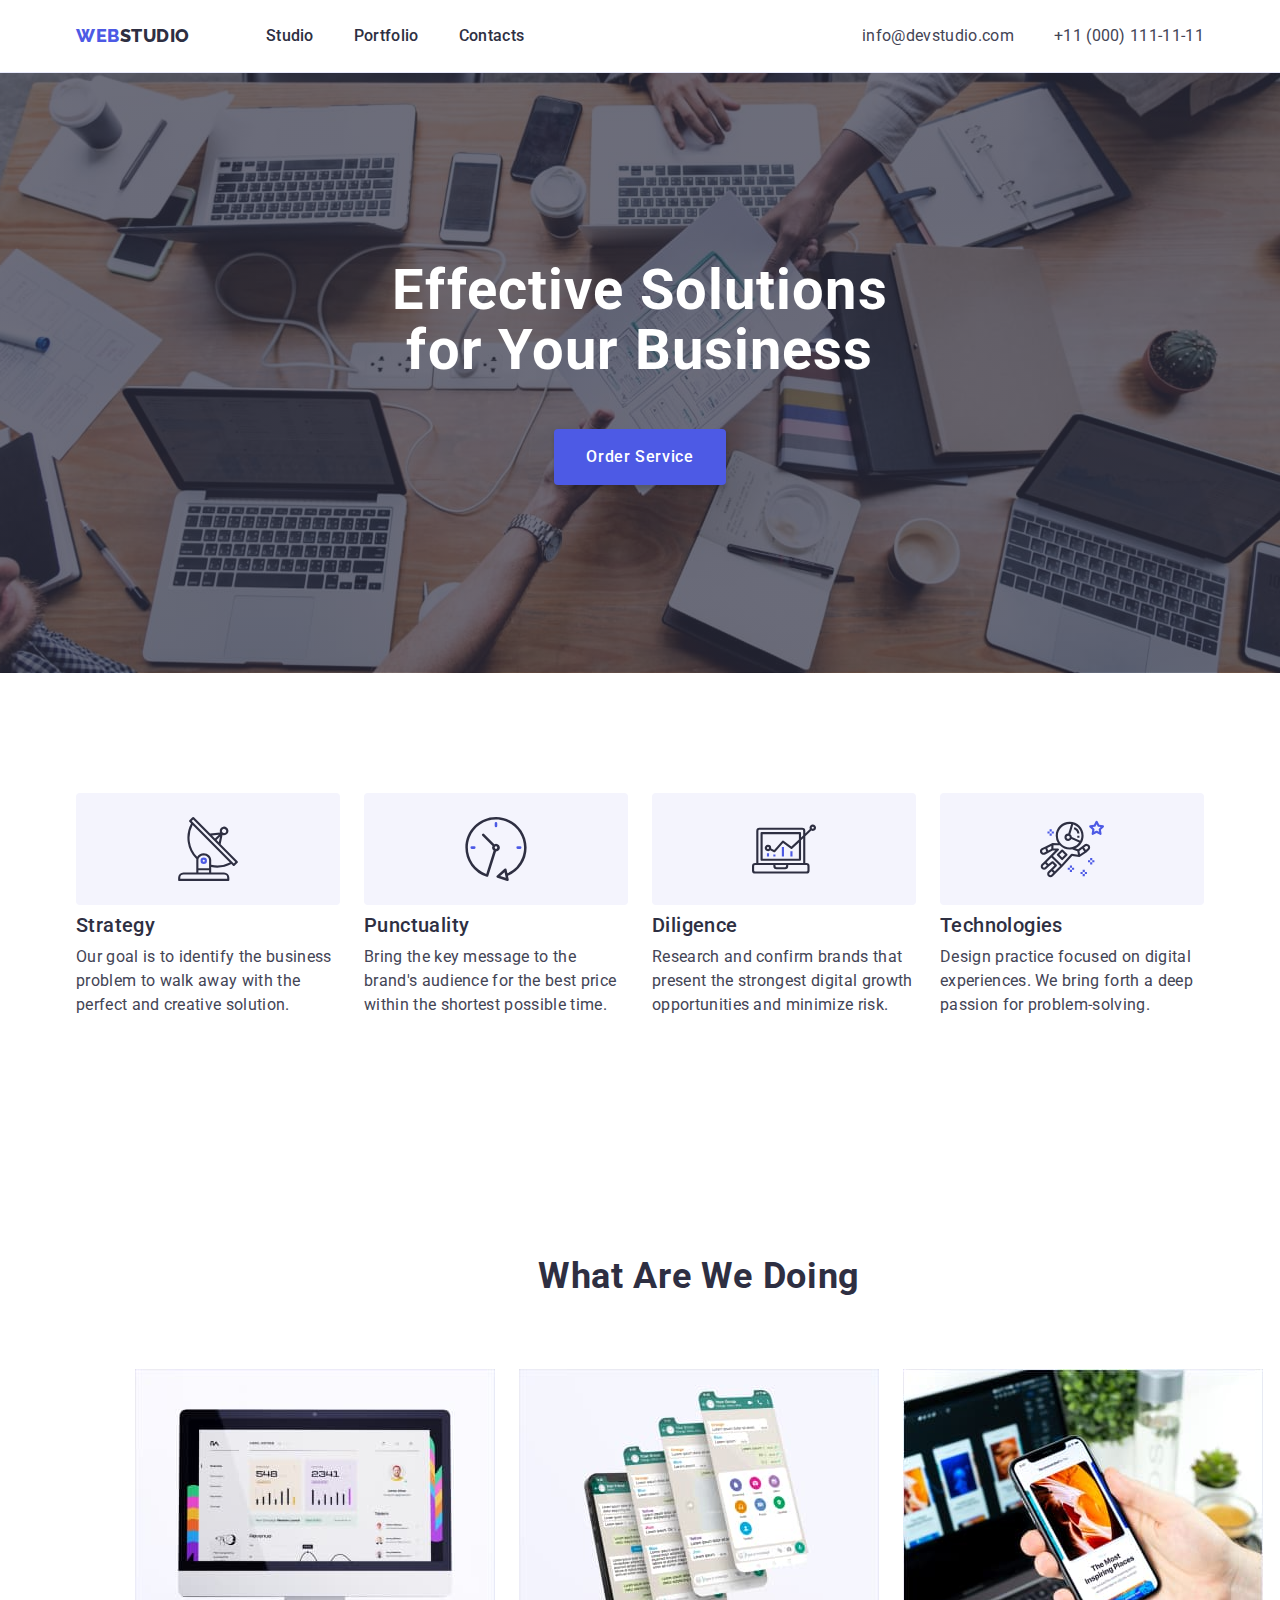
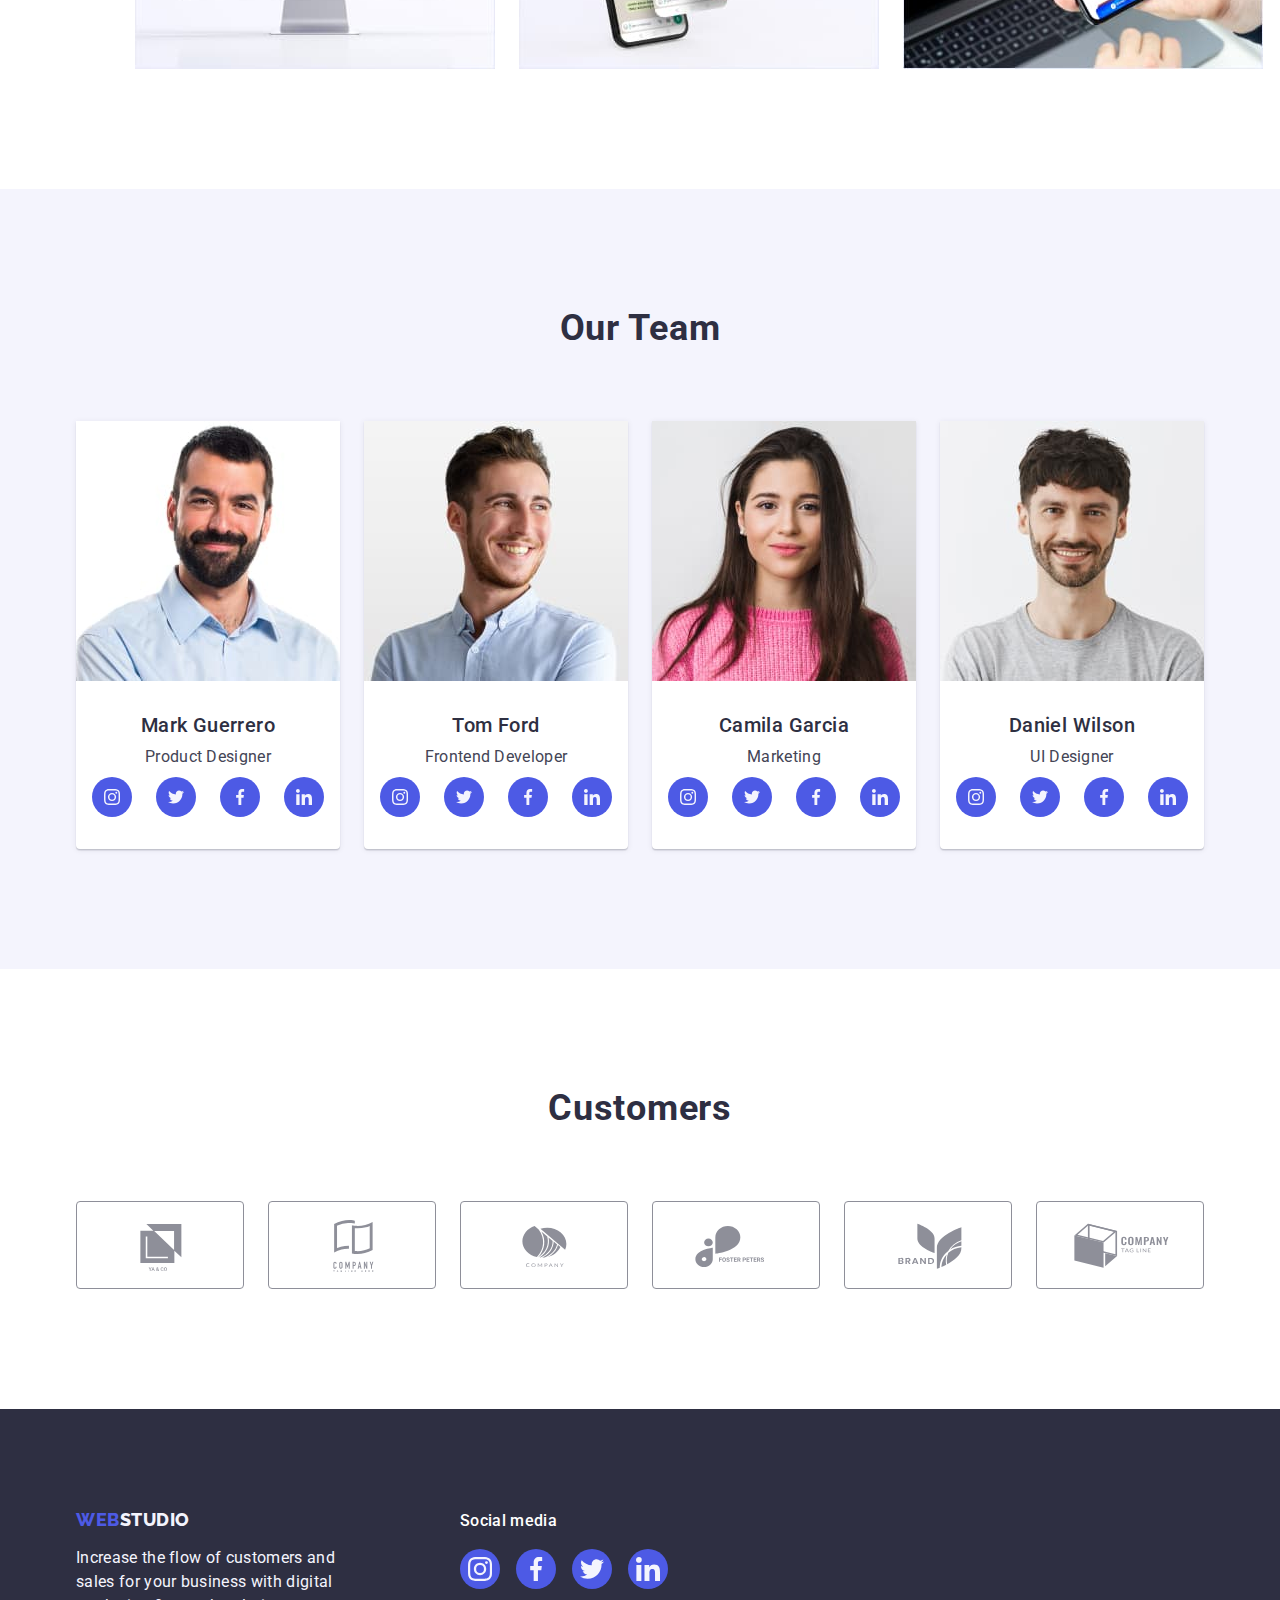
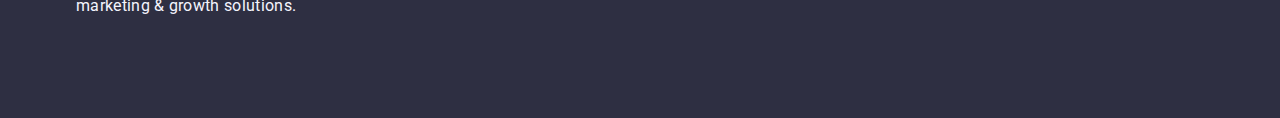
==== index.html @ e751913b "Initial commit" ====
<!DOCTYPE html>
<html lang="en">
  <head>
    <link
      rel="stylesheet"
      href="https://cdnjs.cloudflare.com/ajax/libs/modern-normalize/2.0.0/modern-normalize.min.css"
    />
    <meta charset="UTF-8" />
    <meta name="viewport" content="width=device-width, initial-scale=1.0" />
    <title>Document</title>
    <link href="./css/styles.css" rel="stylesheet" />

    <link rel="preconnect" href="https://fonts.googleapis.com" />
    <link rel="preconnect" href="https://fonts.gstatic.com" crossorigin />
    <link
      href="https://fonts.googleapis.com/css2?family=Raleway:wght@800&family=Roboto:wght@400;500;700;900&display=swap"
      rel="stylesheet"
    />
  </head>

  <body>
    <header class="header">
      <div class="container header-flex">
        <nav class="navigation">
          <a href="./index.html" class="logo-link link"
            >Web<span class="logo-studio">Studio</span></a
          >
          <ul class="list-navigation">
            <li>
              <a href="./index.html" class="link link-menu">Studio</a>
            </li>
            <li>
              <a href="./portfolio.html" class="link link-menu">Portfolio</a>
            </li>
            <li><a href="" class="link link-menu">Contacts</a></li>
          </ul>
        </nav>
        <address class="address header-flex">
          <ul class="list list-address">
            <li>
              <a href="mailto:info@devstudio.com" class="link-contacts link"
                >info@devstudio.com</a
              >
            </li>
            <li>
              <a href="tel:+110001111111" class="link-contacts link"
                >+11 (000) 111-11-11</a
              >
            </li>
          </ul>
        </address>
      </div>
    </header>
    <main>
      <section class="section-heading">
        <div class="container">
          <h1 class="heading heading-flex">
            Effective Solutions for Your Business
          </h1>
          <button type="button" class="filter-button-main">
            Order Service
          </button>
        </div>
      </section>

      <section class="section-feature">
        <div class="container">
          <h2 class="visually-hidden">.</h2>
          <ul class="list list-feature">
            <li class="list-feature-calc">
              <div class="feature-icon-box">
                <svg width="64" height="64">
                  <use href="./images/icons.svg#icon-antenna"></use>
                </svg>
              </div>
              <h3 class="heading-third heading-third-feature">Strategy</h3>
              <p class="paragraph">
                Our goal is to identify the business problem to walk away with
                the perfect and creative solution.
              </p>
            </li>
            <li class="list-feature-calc">
              <div class="feature-icon-box">
                <svg width="64" height="64">
                  <use href="./images/icons.svg#icon-clock"></use>
                </svg>
              </div>
              <h3 class="heading-third heading-third-feature">Punctuality</h3>
              <p class="paragraph">
                Bring the key message to the brand's audience for the best price
                within the shortest possible time.
              </p>
            </li>
            <li class="list-feature-calc">
              <div class="feature-icon-box">
                <svg width="64" height="64">
                  <use href="./images/icons.svg#icon-diagram"></use>
                </svg>
              </div>
              <h3 class="heading-third heading-third-feature">Diligence</h3>
              <p class="paragraph">
                Research and confirm brands that present the strongest digital
                growth opportunities and minimize risk.
              </p>
            </li>
            <li class="list-feature-calc">
              <div class="feature-icon-box">
                <svg width="64" height="64">
                  <use href="./images/icons.svg#icon-astronaut"></use>
                </svg>
              </div>
              <h3 class="heading-third heading-third-feature">Technologies</h3>
              <p class="paragraph">
                Design practice focused on digital experiences. We bring forth a
                deep passion for problem-solving.
              </p>
            </li>
          </ul>
        </div>
      </section>
      <section class="section">
        <div class="container">
          <h2 class="heading-second">What are we doing</h2>
          <ul class="list heading-second-lists">
            <li class="heading-second-li">
              <img
                class="img"
                src="./images/img1.jpg"
                alt="computer monitor showing website"
                width="360"
                height="300"
              />
            </li>
            <li class="heading-second-li">
              <img
                class="img"
                src="./images/img2.jpg"
                alt="a mobile with the application displayed and 3 additional screens floating above it"
                width="360"
                height="300"
              />
            </li>
            <li class="heading-second-li">
              <img
                class="img"
                src="./images/img3.jpg"
                alt="in the foreground you can see a hand holding a mobile with an open website, in the background you can see a laptop with the same website"
                width="360"
                height="300"
              />
            </li>
          </ul>
        </div>
      </section>
      <section class="section-team">
        <div class="container">
          <h2 class="heading-second heading-second-team">Our Team</h2>
          <ul class="list list-team">
            <li class="team team-width">
              <img
                class="img"
                src="./images/teamcard1.jpg"
                alt="man in a blue shirt with brown beard"
                width="264"
                height="260"
              />
              <div class="name-position">
                <h3 class="heading-third name">Mark Guerrero</h3>
                <p class="paragraph position">Product Designer</p>
                <ul class="list social-media-list">
                  <li class="link social-media-icon">
                    <a class="social-media-link" href="">
                      <svg class="sm-icon-style" width="16" height="16">
                        <use href="./images/icons.svg#icon-instagram"></use>
                      </svg>
                    </a>
                  </li>
                  <li class="link social-media-icon">
                    <a class="social-media-link" href="">
                      <svg class="sm-icon-style" width="16" height="16">
                        <use href="./images/icons.svg#icon-twitter"></use>
                      </svg>
                    </a>
                  </li>
                  <li class="link social-media-icon">
                    <a class="social-media-link" href="">
                      <svg class="sm-icon-style" width="16" height="16">
                        <use href="./images/icons.svg#icon-facebook"></use>
                      </svg>
                    </a>
                  </li>
                  <li class="link social-media-icon">
                    <a class="social-media-link" href="">
                      <svg class="sm-icon-style" width="16" height="16">
                        <use href="./images/icons.svg#icon-linkedin"></use>
                      </svg>
                    </a>
                  </li>
                </ul>
              </div>
            </li>

            <li class="team team-width">
              <img
                class="img"
                src="./images/teamcard2.jpg"
                alt="man in a blue shirt with short stubble"
                width="264"
                height="260"
              />
              <div class="name-position">
                <h3 class="heading-third name">Tom Ford</h3>
                <p class="paragraph position">Frontend Developer</p>
                <ul class="list social-media-list">
                  <li class="link social-media-icon">
                    <a class="social-media-link" href="">
                      <svg class="sm-icon-style" width="16" height="16">
                        <use href="./images/icons.svg#icon-instagram"></use>
                      </svg>
                    </a>
                  </li>
                  <li class="link social-media-icon">
                    <a class="social-media-link" href="">
                      <svg class="sm-icon-style" width="16" height="16">
                        <use href="./images/icons.svg#icon-twitter"></use>
                      </svg>
                    </a>
                  </li>
                  <li class="link social-media-icon">
                    <a class="social-media-link" href="">
                      <svg class="sm-icon-style" width="16" height="16">
                        <use href="./images/icons.svg#icon-facebook"></use>
                      </svg>
                    </a>
                  </li>
                  <li class="link social-media-icon">
                    <a class="social-media-link" href="">
                      <svg class="sm-icon-style" width="16" height="16">
                        <use href="./images/icons.svg#icon-linkedin"></use>
                      </svg>
                    </a>
                  </li>
                </ul>
              </div>
            </li>

            <li class="team team-width">
              <img
                class="img"
                src="./images/teamcard3.jpg"
                alt="women in pink sweater and long brown hair"
                width="264"
                height="260"
              />
              <div class="name-position">
                <h3 class="heading-third name">Camila Garcia</h3>
                <p class="paragraph position">Marketing</p>
                <ul class="list social-media-list">
                  <li class="link social-media-icon">
                    <a class="social-media-link" href="">
                      <svg class="sm-icon-style" width="16" height="16">
                        <use href="./images/icons.svg#icon-instagram"></use>
                      </svg>
                    </a>
                  </li>
                  <li class="link social-media-icon">
                    <a class="social-media-link" href="">
                      <svg class="sm-icon-style" width="16" height="16">
                        <use href="./images/icons.svg#icon-twitter"></use>
                      </svg>
                    </a>
                  </li>
                  <li class="link social-media-icon">
                    <a class="social-media-link" href="">
                      <svg class="sm-icon-style" width="16" height="16">
                        <use href="./images/icons.svg#icon-facebook"></use>
                      </svg>
                    </a>
                  </li>
                  <li class="link social-media-icon">
                    <a class="social-media-link" href="">
                      <svg class="sm-icon-style" width="16" height="16">
                        <use href="./images/icons.svg#icon-linkedin"></use>
                      </svg>
                    </a>
                  </li>
                </ul>
              </div>
            </li>

            <li class="team team-width">
              <img
                class="img"
                src="./images/teamcard4.jpg"
                alt="man in a grey t-shirt with short stubble"
                width="264"
                height="260"
              />
              <div class="name-position">
                <h3 class="heading-third name">Daniel Wilson</h3>
                <p class="paragraph position">UI Designer</p>
                <ul class="list social-media-list">
                  <li class="link social-media-icon">
                    <a class="social-media-link" href="">
                      <svg class="sm-icon-style" width="16" height="16">
                        <use href="./images/icons.svg#icon-instagram"></use>
                      </svg>
                    </a>
                  </li>
                  <li class="link social-media-icon">
                    <a class="social-media-link" href="">
                      <svg class="sm-icon-style" width="16" height="16">
                        <use href="./images/icons.svg#icon-twitter"></use>
                      </svg>
                    </a>
                  </li>
                  <li class="link social-media-icon">
                    <a class="social-media-link" href="">
                      <svg class="sm-icon-style" width="16" height="16">
                        <use href="./images/icons.svg#icon-facebook"></use>
                      </svg>
                    </a>
                  </li>
                  <li class="link social-media-icon">
                    <a class="social-media-link" href="">
                      <svg class="sm-icon-style" width="16" height="16">
                        <use href="./images/icons.svg#icon-linkedin"></use>
                      </svg>
                    </a>
                  </li>
                </ul>
              </div>
            </li>
          </ul>
        </div>
      </section>

      <section class="section-customers">
        <div class="container">
          <h2 class="heading-second">Customers</h2>

          <ul class="list customers-list">
            <li class="customer-logo">
              <a class="link customer-link" href="">
                <svg class="customer-icon" width="104" height="56">
                  <use href="./images/icons.svg#icon-Client1"></use>
                </svg>
              </a>
            </li>
            <li class="customer-logo">
              <a class="link customer-link" href="">
                <svg class="customer-icon" width="104" height="56">
                  <use href="./images/icons.svg#icon-Client2"></use>
                </svg>
              </a>
            </li>
            <li class="customer-logo">
              <a class="link customer-link" href="">
                <svg class="customer-icon" width="104" height="56">
                  <use href="./images/icons.svg#icon-Client3"></use>
                </svg>
              </a>
            </li>
            <li class="customer-logo">
              <a class="link customer-link" href="">
                <svg class="customer-icon" width="104" height="56">
                  <use href="./images/icons.svg#icon-Client4"></use>
                </svg>
              </a>
            </li>
            <li class="customer-logo">
              <a class="link customer-link" href="">
                <svg class="customer-icon" width="104" height="56">
                  <use href="./images/icons.svg#icon-Client5"></use>
                </svg>
              </a>
            </li>
            <li class="customer-logo">
              <a class="link customer-link" href="">
                <svg class="customer-icon" width="104" height="56">
                  <use href="./images/icons.svg#icon-Client6"></use>
                </svg>
              </a>
            </li>
          </ul>
        </div>
      </section>
    </main>

    <footer class="footer">
      <div class="container footer-container">
        <div class="container-style">
          <a href="./index.html" class="logo-link link link-footer"
            >Web<span class="logo-studio-footer">Studio</span></a
          >
          <p class="paragraph-footer">
            Increase the flow of customers and sales for your business with
            digital marketing & growth solutions.
          </p>
        </div>
        <div>
          <p class="footer-sm">Social media</p>
          <ul class="footer-sm-list list">
            <li class="footer-sm-icon">
              <a class="link footer-sm-link" href="">
                <svg class="footer-icon-svg" width="24" height="24">
                  <use href="./images/icons.svg#icon-instagram"></use>
                </svg>
              </a>
            </li>
            <li class="footer-sm-icon">
              <a class="link footer-sm-link" href="">
                <svg class="footer-icon-svg" width="24" height="24">
                  <use href="./images/icons.svg#icon-facebook"></use>
                </svg>
              </a>
            </li>
            <li class="footer-sm-icon">
              <a class="link footer-sm-link" href="">
                <svg class="footer-icon-svg" width="24" height="24">
                  <use href="./images/icons.svg#icon-twitter"></use>
                </svg>
              </a>
            </li>
            <li class="footer-sm-icon">
              <a class="link footer-sm-link" href="">
                <svg class="footer-icon-svg" width="24" height="24">
                  <use href="./images/icons.svg#icon-linkedin"></use>
                </svg>
              </a>
            </li>
          </ul>
        </div>
      </div>
    </footer>
  </body>
</html>
---- css/styles.css ----
:root {
  --text: #434455;
  --light: #f4f4fd;
  --primary-brand: #4d5ae5;
  --pressed-state: #404bbf;
  --white-background: #fff;
  --dark: #2e2f42;
  --success: #31d0aa;
  --subtle-text: #8e8f99;
  --accent: #e7e9fc;
  --modal-overlay: #2e2f4266;
  --hero-background: #2e2f42b2;
  --modal-background: #fcfcfc;
}

h1,
h2,
h3,
p,
ul {
  margin: 0;
}

body {
  font-family: "Roboto", sans-serif;
  background-color: var(--white-background);
  color: var(--text);
  font-size: 16px;
  font-weight: 500;
  line-height: 1.5;
  letter-spacing: 0.02em;
}

.list-navigation {
  list-style: none;
  margin: 0;
  padding-left: 0;
  display: flex;
  gap: 40px;
}

.list {
  list-style: none;
  margin: 0;
  padding-left: 0;
}
.link {
  text-decoration: none;
  color: var(--dark);
}

.list-feature {
  display: flex;
  gap: 24px;
}
.list-feature-calc {
  flex-basis: calc((100% - 72px) / 4);
  margin: 0px;
  padding: 0px;
}
.link-contacts {
  font-weight: 400;
  color: var(--text);
  display: inline-block;
}

.link:hover,
.link:focus {
  color: var(--pressed-state);
}
.logo-link {
  font-family: Raleway, sans-serif;
  font-size: 18px;
  color: var(--primary-brand);
  font-weight: 800;
  line-height: 1.17;
  letter-spacing: 0.03em;
  text-transform: uppercase;
  text-decoration: none;
  margin-right: 76px;
}
.logo-studio {
  color: var(--dark);
}

.logo-studio-footer {
  font-family: Raleway, sans-serif;
  font-size: 18px;
  color: var(--light);
  font-weight: 800;
  line-height: 1.17;
  letter-spacing: 0.03em;
  text-transform: uppercase;
  text-decoration: none;
}
.filter-button {
  background: var(--light);
  color: var(--primary-brand);
  font-weight: 500;
  font-size: 16px;
  line-height: 1.5;
  letter-spacing: 0.04em;
  cursor: pointer;
  font-family: inherit;
  border-radius: 4px;
  border: none;
}
.filter-button-main {
  font-weight: 500;
  font-size: 16px;
  line-height: 1.5;
  letter-spacing: 0.04em;
  background-color: var(--primary-brand);
  color: var(--white-background);
  font-family: "Roboto", sans-serif;
  cursor: pointer;
  display: block;
  padding: 16px 32px;
  align-items: flex-start;
  gap: 10px;
  border-radius: 4px;
  box-shadow: 0px 4px 4px 0px rgba(0, 0, 0, 0.15);
  border: none;
  min-width: 169px;
  margin: 0 auto;
}

.filter-button:hover,
.filter-button:focus,
.filter-button-main:focus,
.filter-button-main:hover {
  background: var(--pressed-state);
  color: var(--white-background);
  border: 1px solid transparent;
}
.footer {
  background-color: var(--dark);
  color: var(--light);
  padding: 100px 0;
}
.title {
  font-size: 20px;
  font-weight: 500;
  line-height: 1.2;
  letter-spacing: 0.02em;
  color: var(--dark);
  margin-bottom: 8px;
}
.paragraph {
  font-weight: 400;
  font-size: 16px;
  color: var(--text);
  margin: 0;
}

.paragraph-footer {
  color: var(--light);
  font-weight: 400;
  margin: 0;
  max-width: 264px;
}
.heading {
  font-size: 56px;
  font-weight: 700;
  letter-spacing: 1.12px;
  color: var(--white-background);
  line-height: 1.07;
  text-align: center;
  width: 496px;
  margin: 0 auto 48px auto;
}
.heading-third {
  font-size: 20px;
  letter-spacing: 0.02em;
  font-weight: 500;
  line-height: 1.2;
  color: var(--dark);
  margin: 0;
}

.heading-second {
  font-size: 36px;
  line-height: 1.11;
  font-weight: 700;
  letter-spacing: 0.02em;
  text-transform: capitalize;
  text-align: center;
  color: var(--dark);
  margin-bottom: 72px;
}
.heading-flex {
  justify-content: center;
  max-width: 496px;
}
.section {
  padding: 120px;
}
.section-team {
  background-color: var(--light);
  padding-top: 120px;
  padding-bottom: 120px;
}
.section-customers {
  padding: 120px 0 120px;
}
.customers-list {
  display: flex;
  gap: 24px;
  list-style: none;
}
.customer-logo {
  width: calc((100% - 120px) / 6);
  height: 88px;
}
.customer-link {
  width: 100%;
  height: 100%;
  border: 1px solid var(--subtle-text);
  border-radius: 4px;
  display: flex;
  align-items: center;
  justify-content: center;
  color: var(--subtle-text);
}

.customer-link:hover,
.customer-link:focus {
  border-color: var(--pressed-state);
  color: var(--pressed-state);
}
.customer-icon {
  fill: currentColor;
}
.section-heading {
  padding: 188px 0;
  display: block;
  column-gap: 48px;
  background-image: linear-gradient(
      rgba(46, 47, 66, 0.7),
      rgba(46, 47, 66, 0.7)
    ),
    url(../images/people-office.jpg);

  max-width: 1440px;
  background-repeat: no-repeat;
  background-position: center;
  background-size: cover;
  margin: 0 auto;
}
.team {
  background-color: var(--white-background);
  border-radius: 0px 0px 4px 4px;
  width: calc((100%-72px) / 4);
  margin: 0px;
  padding: 0px;
  box-shadow: 0px 2px 1px 0px rgba(46, 47, 66, 0.08),
    0px 1px 1px 0px rgba(46, 47, 66, 0.16),
    0px 1px 6px 0px rgba(46, 47, 66, 0.08);
}
.social-media-list {
  display: flex;
  justify-content: center;
  gap: 24px;
}
.social-media-icon {
  width: 40px;
  height: 40px;
  list-style: none;
}
.social-media-link {
  width: 100%;
  height: 100%;
  background-color: var(--primary-brand);
  border-radius: 50%;
  display: flex;
  align-items: center;
  justify-content: center;
}

.social-media-link:hover,
.social-media-link:focus {
  background-color: var(--pressed-state);
}
.sm-icon-style {
  fill: var(--light);
}
.address {
  font-style: normal;
}
.container {
  width: 1158px;
  padding: 0 15px 0 15px;
  margin: 0 auto;
}
.header {
  border-bottom: 1px solid var(--accent);
  box-shadow: 0px 1px 6px 0px rgba(46, 47, 66, 0.08),
    0px 1px 1px 0px rgba(46, 47, 66, 0.16),
    0px 2px 1px 0px rgba(46, 47, 66, 0.08);
}

.img {
  display: block;
  max-width: 100%;
  height: auto;
}
.visually-hidden {
  position: absolute;
  width: 1px;
  height: 1px;
  margin: -1px;
  border: 0;
  padding: 0;
  white-space: nowrap;
  clip-path: inset(100%);
  clip: rect(0 0 0 0);
  overflow: hidden;
}
.navigation {
  display: flex;
  align-items: center;
}
.link-menu {
  padding: 24px 0 24px 0;
  display: inline-block;
}
.list-address {
  display: flex;
  gap: 40px;
  justify-content: flex-end;
  padding: 24px 0px 24px 0px;
}
.header-flex {
  display: flex;
  justify-content: space-between;
}
.section-feature {
  padding: 120px 0;
}

.heading-third-feature {
  margin-bottom: 8px;
}

.feature-icon-box {
  background-color: var(--light);
  width: 264px;
  height: 112px;
  border-radius: 4px;
  margin-bottom: 8px;
  display: flex;
  justify-content: center;
  align-items: center;
}
.heading-second-lists {
  display: flex;
  gap: 24px;
}
.heading-second-li {
  width: calc((100% - 48px) / 3);
  margin: 0px;
  padding: 0px;
}
.heading-second-team {
  margin-bottom: 72px;
}
.list-team {
  display: flex;
  gap: 24px;
}
.team-width {
  width: calc((100% - 72px) / 4);
  margin: 0px;
  padding: 0px;
}
.name-position {
  padding: 32px 0px;
}
.name {
  text-align: center;
  margin-bottom: 8px;
}
.position {
  text-align: center;
  margin-bottom: 8px;
}
.link-footer {
  display: inline-block;
  margin-bottom: 16px;
}
.footer-container {
  display: flex;
  align-items: baseline;
}
.container-style {
  margin-right: 120px;
}
.footer-sm {
  font-family: Roboto;
  font-size: 16px;
  font-style: normal;
  font-weight: 500;
  line-height: 1.5;
  letter-spacing: 0.02em;
  color: var(--white-background);
  font-weight: 500;
  margin-bottom: 16px;
}
.footer-sm-list {
  display: flex;
  gap: 16px;
}
.footer-sm-icon {
  height: 40px;
  width: 40px;
}
.footer-sm-link {
  width: 100%;
  height: 100%;
  background-color: var(--primary-brand);
  border-radius: 50%;
  display: flex;
  align-items: center;
  justify-content: center;
}
.footer-sm-link:hover,
.footer-sm-link:focus {
  background-color: var(--success);
}
.footer-icon-svg {
  fill: var(--light);
}
.section-portfolio {
  padding-top: 96px;
  padding-bottom: 120px;
}
.portfolio-menu {
  display: flex;
  justify-content: center;
  gap: 24px;
  margin-bottom: 72px;
}
.portfolio-button {
  padding: 12px 24px;
  border: 1px solid var(--accent);
  border-radius: 4px;
}
.portfolio-button:hover,
.portfolio-button:focus {
  box-shadow: 0px 3px 1px rgba(0, 0, 0, 0.1), 0px 2px 1px rgba(0, 0, 0, 0.08),
    0px 2px 2px rgba(0, 0, 0, 0.12);
}
.portfolio-images {
  display: flex;
  flex-wrap: wrap;
  column-gap: 24px;
  row-gap: 48px;
}

.portfolio-img {
  width: calc((100% - 48px) / 3);
  margin: 0px;
  padding: 0px;
}
.portfolio-link {
  display: block;
}
.portfolio-link:hover,
.portfolio-link:focus {
  box-shadow: 0px 2px 1px 0px rgba(46, 47, 66, 0.08),
    0px 1px 1px 0px rgba(46, 47, 66, 0.16),
    0px 1px 6px 0px rgba(46, 47, 66, 0.08);
}
.name-category {
  padding: 32px 16px;
  border: 1px solid var(--accent);
  border-top: none;
}
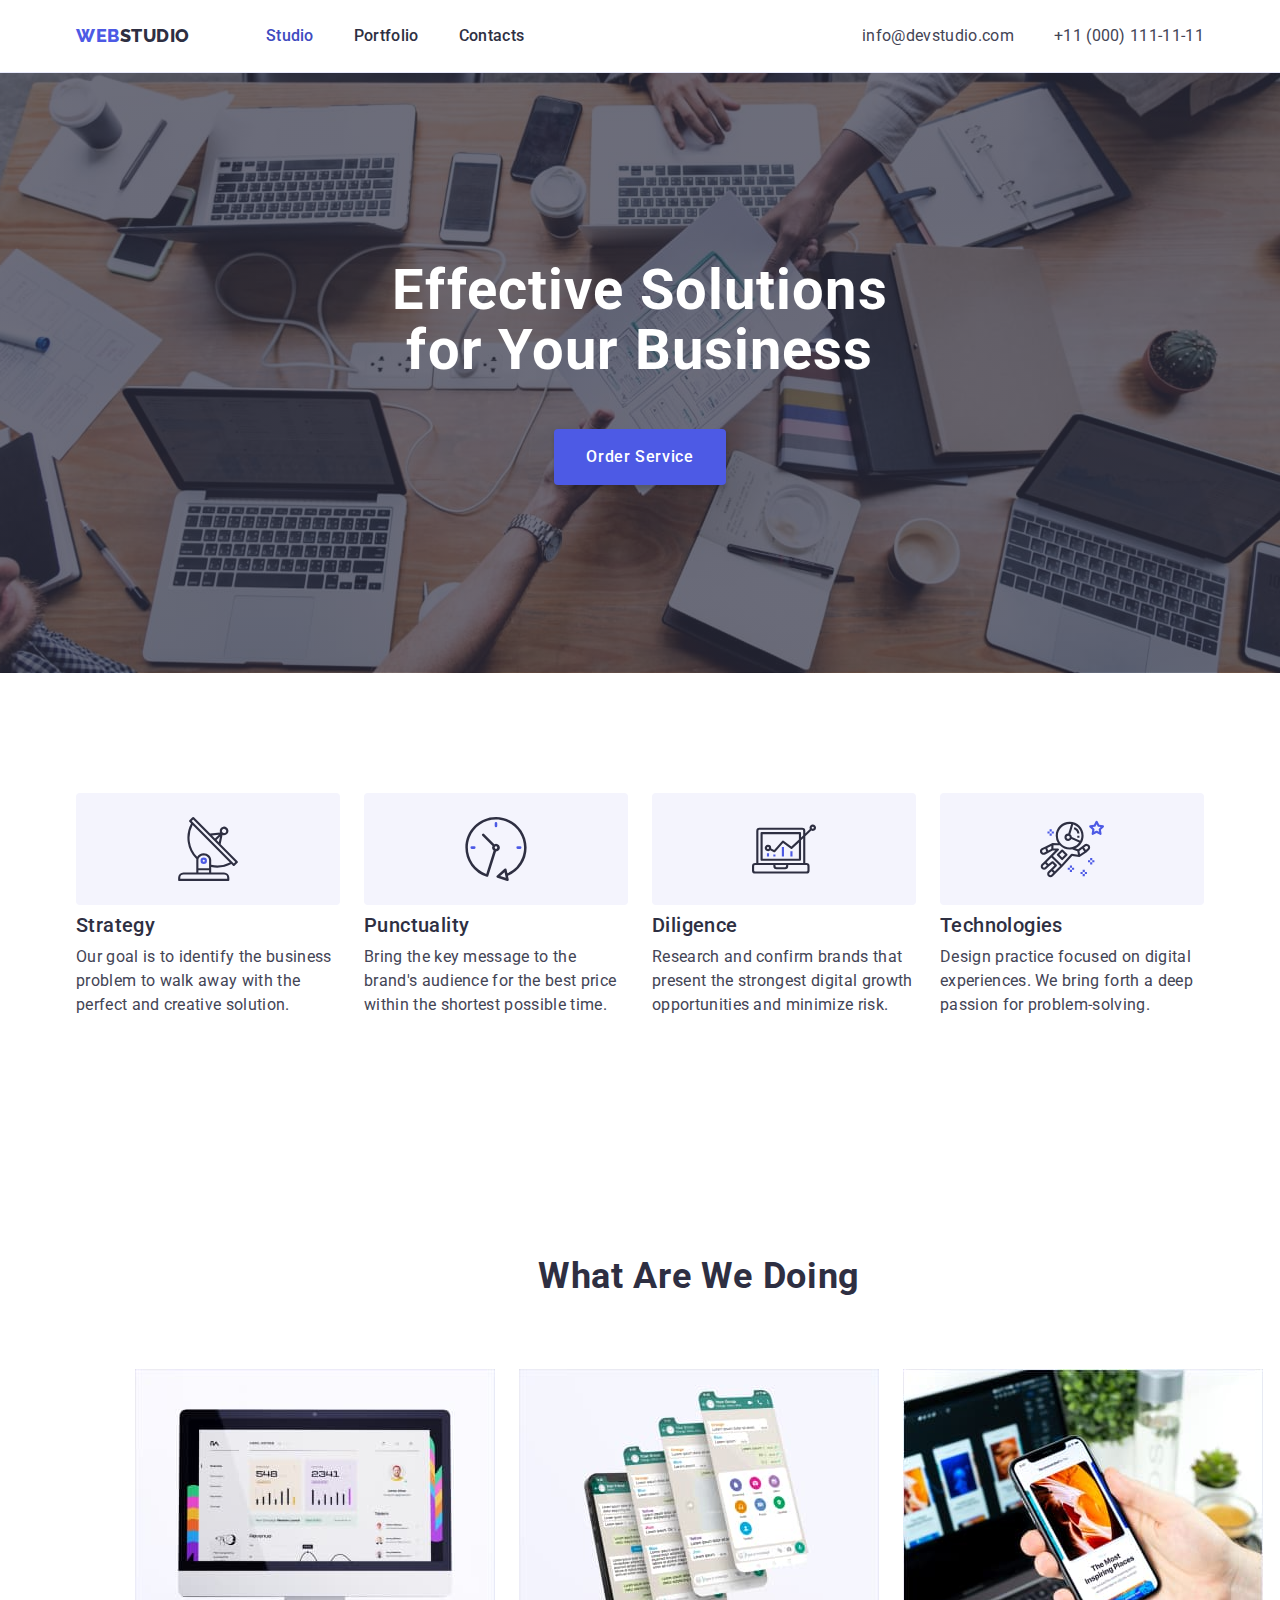
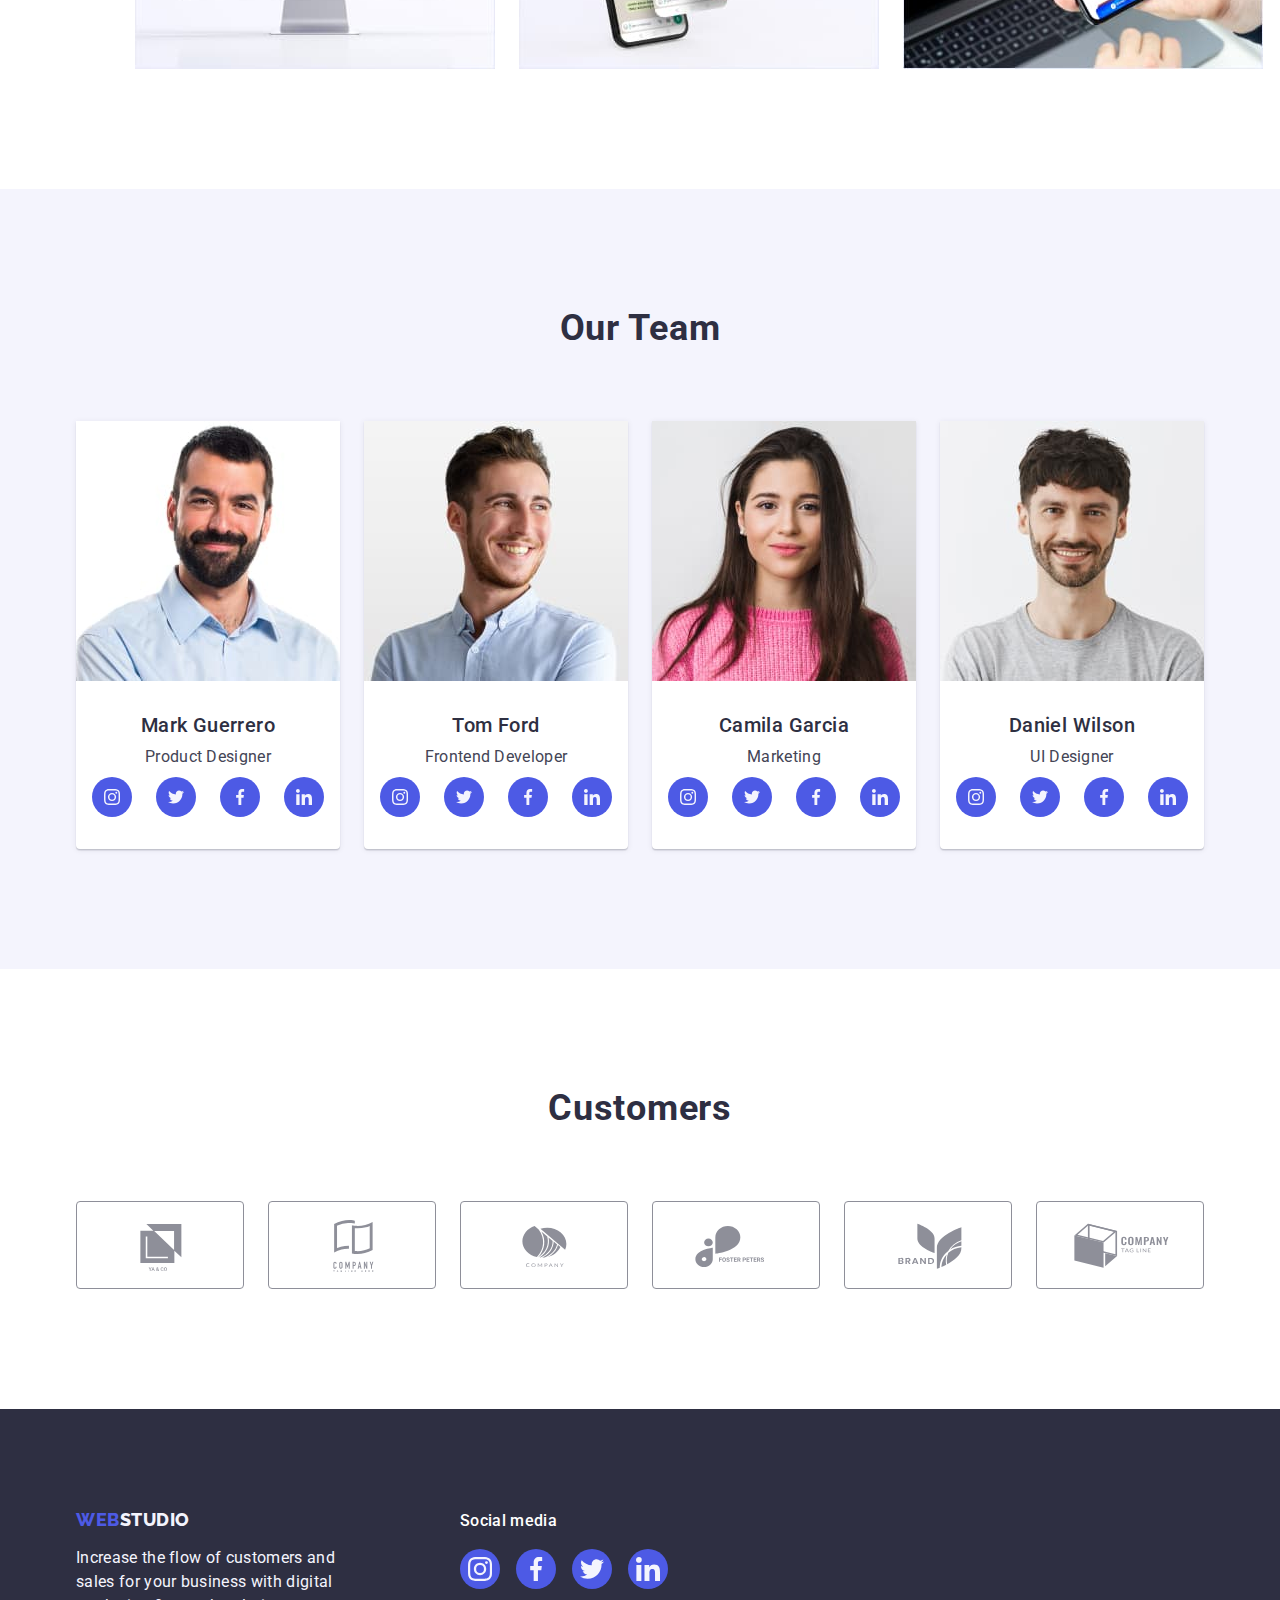
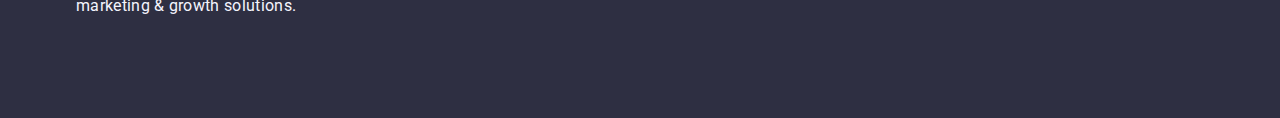
==== commit ee86c0ca: "update" ====
--- a/index.html
+++ b/index.html
@@ -27,12 +27,18 @@
           >
           <ul class="list-navigation">
             <li>
-              <a href="./index.html" class="link link-menu">Studio</a>
+              <a href="./index.html" class="link link-menu link-underline"
+                >Studio</a
+              >
             </li>
             <li>
               <a href="./portfolio.html" class="link link-menu">Portfolio</a>
             </li>
-            <li><a href="" class="link link-menu">Contacts</a></li>
+            <li>
+              <a href="" class="link link-menu link-contacts-transition"
+                >Contacts</a
+              >
+            </li>
           </ul>
         </nav>
         <address class="address header-flex">
@@ -57,7 +63,7 @@
           <h1 class="heading heading-flex">
             Effective Solutions for Your Business
           </h1>
-          <button type="button" class="filter-button-main">
+          <button data-modal-open type="button" class="filter-button-main">
             Order Service
           </button>
         </div>
@@ -433,5 +439,16 @@
         </div>
       </div>
     </footer>
+
+    <div class="modal is-hidden" data-modal>
+      <div class="modal-window">
+        <button type="button" class="modal-close-button" data-modal-close>
+          <svg class="modal-close-button-icon" width="8" height="8">
+            <use href="./images/close.svg#icon-close-black-18dp-2-1"></use>
+          </svg>
+        </button>
+      </div>
+    </div>
+    <script src="./js/modal.js"></script>
   </body>
 </html>
--- a/css/styles.css
+++ b/css/styles.css
@@ -123,6 +123,7 @@
   border: none;
   min-width: 169px;
   margin: 0 auto;
+  transition: color 250ms cubic-bezier(0.4, 0, 0.2, 1);
 }
 
 .filter-button:hover,
@@ -275,6 +276,7 @@
   display: flex;
   align-items: center;
   justify-content: center;
+  transition: color 250ms cubic-bezier(0.4, 0, 0.2, 1);
 }
 
 .social-media-link:hover,
@@ -324,6 +326,23 @@
   padding: 24px 0 24px 0;
   display: inline-block;
 }
+.link-underline {
+  position: relative;
+  color: var(--pressed-state);
+  transition: color 250ms cubic-bezier(0.4, 0, 0.2, 1);
+}
+.link-contacts-transition {
+  transition: color 250ms cubic-bezier(0.4, 0, 0.2, 1);
+}
+.link-underline::after {
+  content: "";
+  position: absolute;
+  left: 0;
+  bottom: -1px;
+  height: 4px;
+  background-color: var(--pressed-state);
+  border-bottom: 2px;
+}
 .list-address {
   display: flex;
   gap: 40px;
@@ -422,6 +441,7 @@
   display: flex;
   align-items: center;
   justify-content: center;
+  transition: color 250ms cubic-bezier(0.4, 0, 0.2, 1);
 }
 .footer-sm-link:hover,
 .footer-sm-link:focus {
@@ -476,3 +496,63 @@
   border: 1px solid var(--accent);
   border-top: none;
 }
+.is-hidden {
+  pointer-events: none;
+  visibility: hidden;
+  opacity: 0;
+  transform: translateX(-50%) translateY(-50%) scale(0) rotate(0deg)
+    skew(40deg, 40deg);
+}
+
+.modal {
+  position: fixed;
+  top: 0;
+  left: 0;
+  width: 100%;
+  height: 100%;
+  background-color: rgba(46, 47, 66, 0.4);
+  transition: opacity 250ms cubic-bezier(0.4, 0, 0.2, 1),
+    visibility 250ms cubic-bezier(0.4, 0, 0.2, 1);
+}
+.modal-window {
+  position: absolute;
+  top: 50%;
+  left: 50%;
+  transform: translate(-50%, -50%) scale(1);
+  background-color: var(--modal-background);
+  width: 408px;
+  min-height: 584px;
+  border-radius: 4px;
+  box-shadow: 0px 2px 1px 0px rgba(0, 0, 0, 0.2),
+    0px 1px 3px 0px rgba(0, 0, 0, 0.12), 0px 1px 1px 0px rgba(0, 0, 0, 0.14);
+  transition: transform 250ms cubic-bezier(0.4, 0, 0.2, 1);
+}
+.modal-close-button {
+  position: absolute;
+  top: 24px;
+  right: 24px;
+  width: 24px;
+  height: 24px;
+  border-radius: 50%;
+  display: flex;
+  align-items: center;
+  justify-content: center;
+  background-color: var(--accent);
+  border: 1px solid rgba(0, 0, 0, 0.1);
+  padding: 0;
+  cursor: pointer;
+  transition: background-color 250ms cubic-bezier(0.4, 0, 0.2, 1),
+    border 250ms cubic-bezier(0.4, 0, 0.2, 1);
+  color: var(--dark);
+}
+.modal-close-button-icon {
+  transition: fill 250ms cubic-bezier(0.4, 0, 0.2, 1);
+  fill: currentColor;
+}
+
+.modal-close-button:hover,
+.modal-close-button:focus {
+  background-color: var(--pressed-state);
+  border: none;
+  color: var(--white-background);
+}
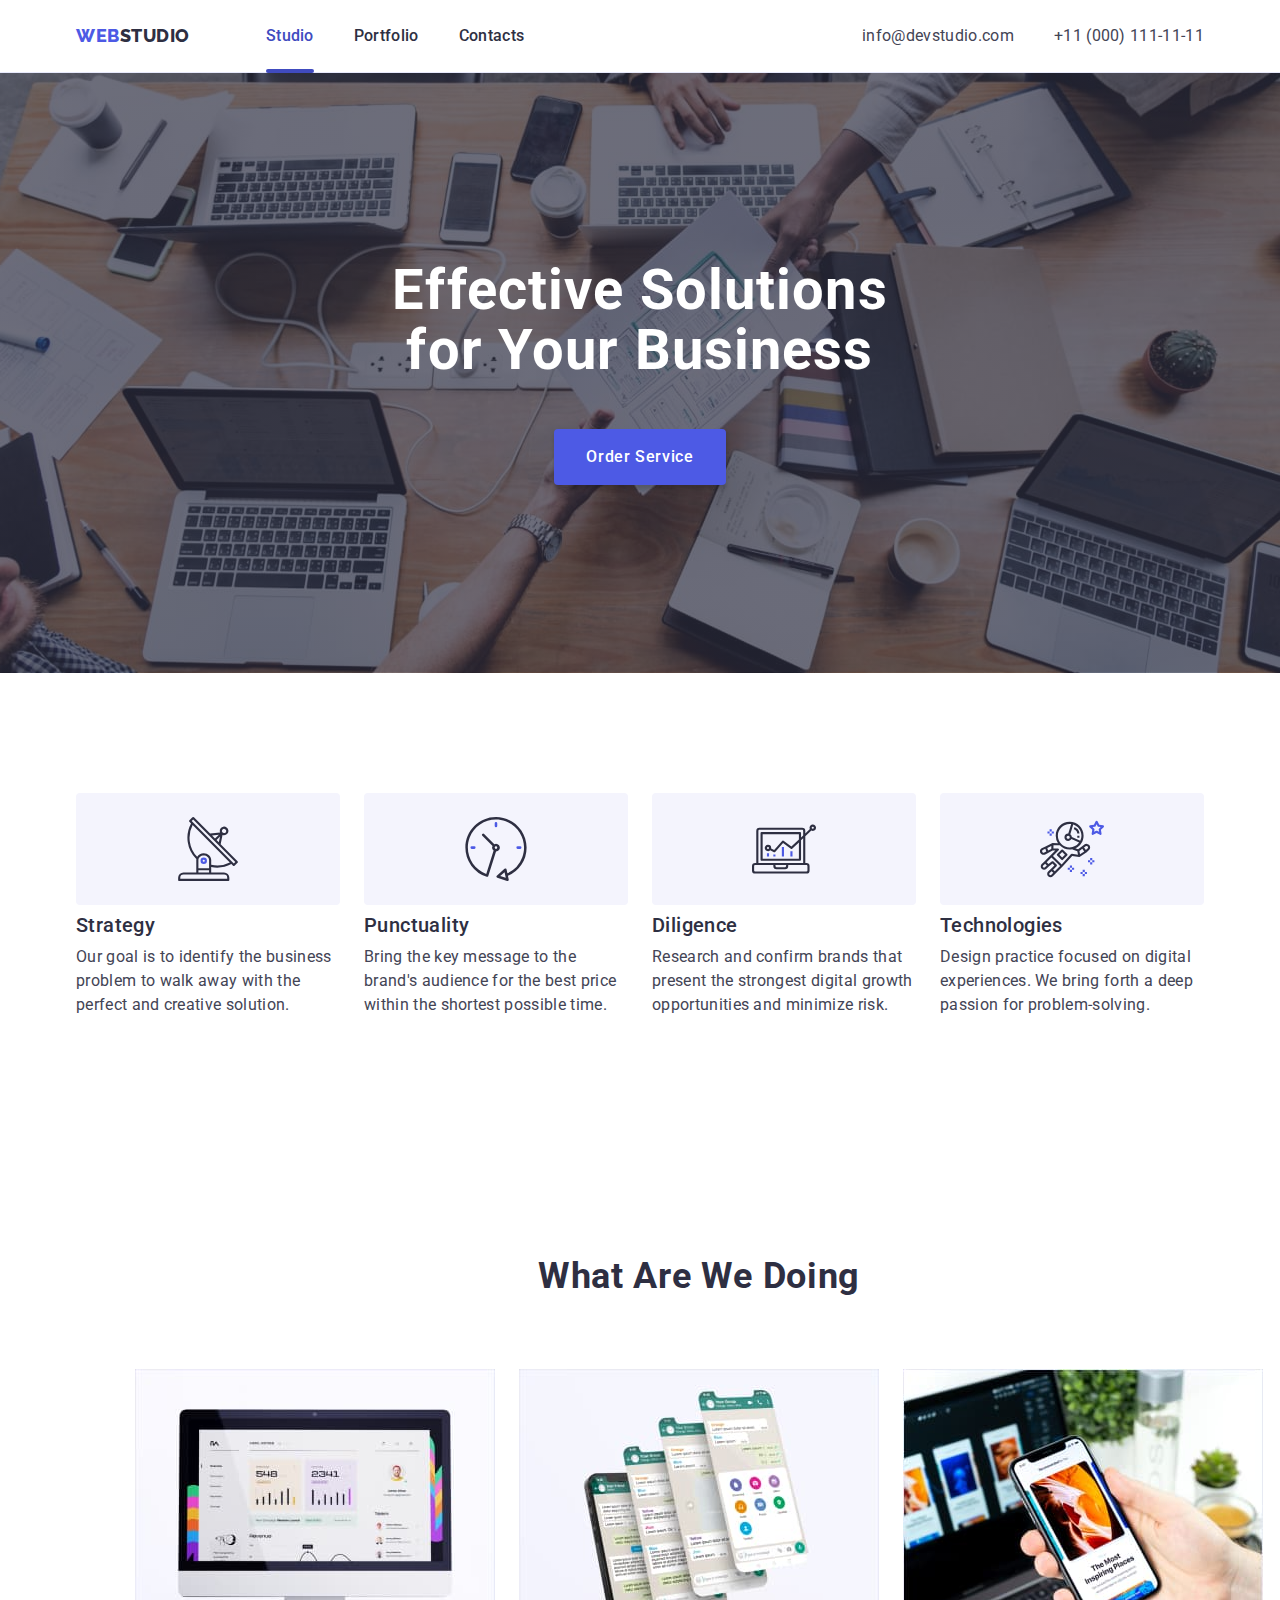
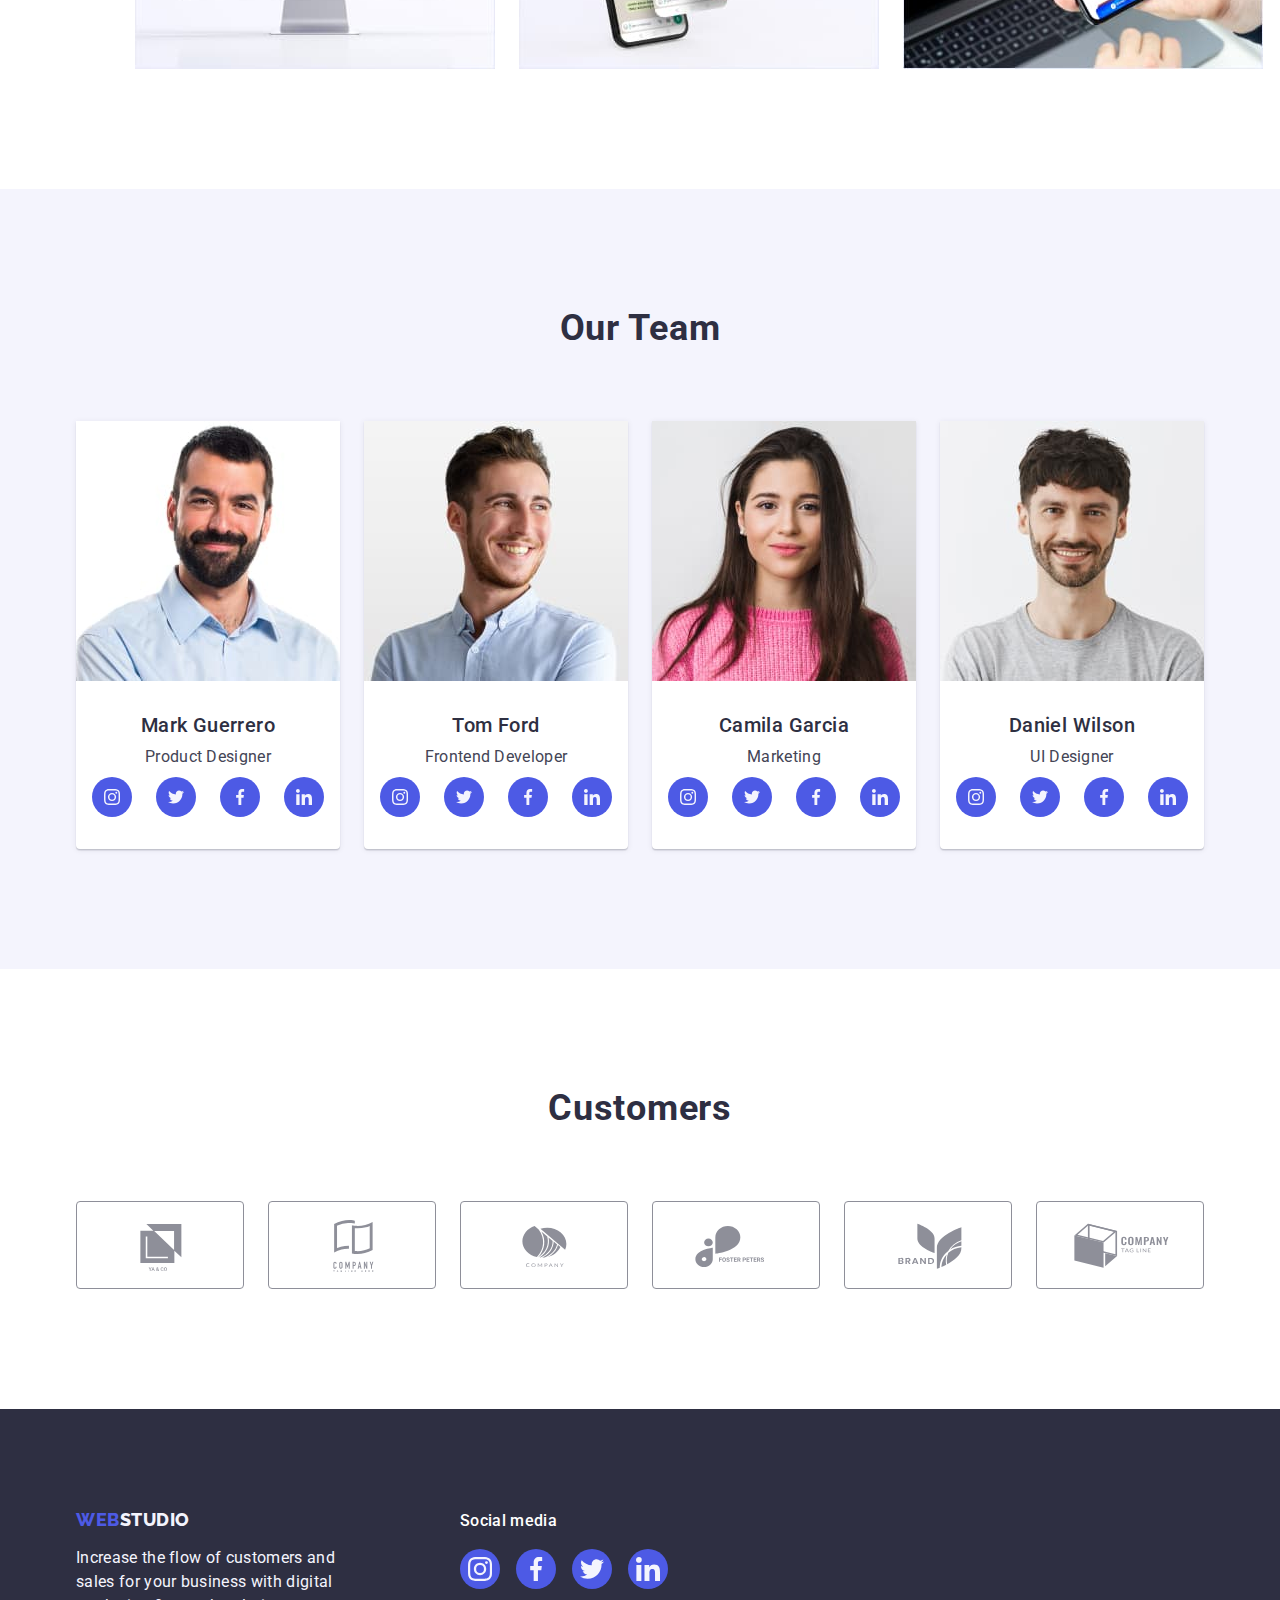
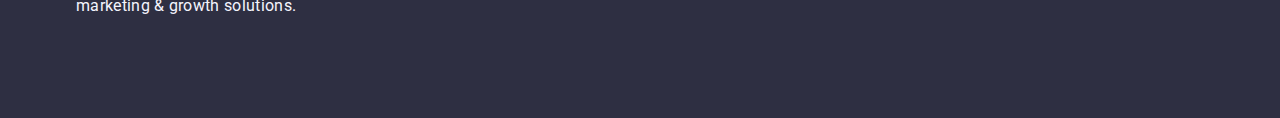
==== commit b6253f11: "update" ====
--- a/index.html
+++ b/index.html
@@ -42,14 +42,18 @@
           </ul>
         </nav>
         <address class="address header-flex">
-          <ul class="list list-address">
+          <ul class="list list-address link-contacts-transition">
             <li>
-              <a href="mailto:info@devstudio.com" class="link-contacts link"
+              <a
+                href="mailto:info@devstudio.com"
+                class="link-contacts link link-contacts-transition"
                 >info@devstudio.com</a
               >
             </li>
             <li>
-              <a href="tel:+110001111111" class="link-contacts link"
+              <a
+                href="tel:+110001111111"
+                class="link-contacts link link-contacts-transition"
                 >+11 (000) 111-11-11</a
               >
             </li>
--- a/css/styles.css
+++ b/css/styles.css
@@ -123,7 +123,7 @@
   border: none;
   min-width: 169px;
   margin: 0 auto;
-  transition: color 250ms cubic-bezier(0.4, 0, 0.2, 1);
+  transition: background-color 250ms cubic-bezier(0.4, 0, 0.2, 1);
 }
 
 .filter-button:hover,
@@ -222,6 +222,8 @@
   align-items: center;
   justify-content: center;
   color: var(--subtle-text);
+  transition: border-color 250ms cubic-bezier(0.4, 0, 0.2, 1),
+    color 250ms cubic-bezier(0.4, 0, 0.2, 1);
 }
 
 .customer-link:hover,
@@ -276,7 +278,7 @@
   display: flex;
   align-items: center;
   justify-content: center;
-  transition: color 250ms cubic-bezier(0.4, 0, 0.2, 1);
+  transition: background-color 250ms cubic-bezier(0.4, 0, 0.2, 1);
 }
 
 .social-media-link:hover,
@@ -329,19 +331,26 @@
 .link-underline {
   position: relative;
   color: var(--pressed-state);
-  transition: color 250ms cubic-bezier(0.4, 0, 0.2, 1);
+  transition-property: color;
+  transition-duration: 250ms;
+  transition-timing-function: cubic-bezier(0.4, 0, 0.2, 1);
 }
 .link-contacts-transition {
-  transition: color 250ms cubic-bezier(0.4, 0, 0.2, 1);
+  transition-property: color;
+  transition-duration: 250ms;
+  transition-timing-function: cubic-bezier(0.4, 0, 0.2, 1);
 }
 .link-underline::after {
   content: "";
   position: absolute;
-  left: 0;
+  left: 0px;
   bottom: -1px;
   height: 4px;
   background-color: var(--pressed-state);
   border-bottom: 2px;
+  border-radius: 2px;
+  width: 100%;
+  display: block;
 }
 .list-address {
   display: flex;
@@ -441,7 +450,9 @@
   display: flex;
   align-items: center;
   justify-content: center;
-  transition: color 250ms cubic-bezier(0.4, 0, 0.2, 1);
+  transition-property: background-color;
+  transition-duration: 250ms;
+  transition-timing-function: cubic-bezier(0.4, 0, 0.2, 1);
 }
 .footer-sm-link:hover,
 .footer-sm-link:focus {
@@ -464,6 +475,10 @@
   padding: 12px 24px;
   border: 1px solid var(--accent);
   border-radius: 4px;
+  transition: color 250ms cubic-bezier(0.4, 0, 0.2, 1),
+    background-color 250ms cubic-bezier(0.4, 0, 0.2, 1),
+    border-color 250ms cubic-bezier(0.4, 0, 0.2, 1),
+    box-shadow 250ms cubic-bezier(0.4, 0, 0.2, 1);
 }
 .portfolio-button:hover,
 .portfolio-button:focus {
